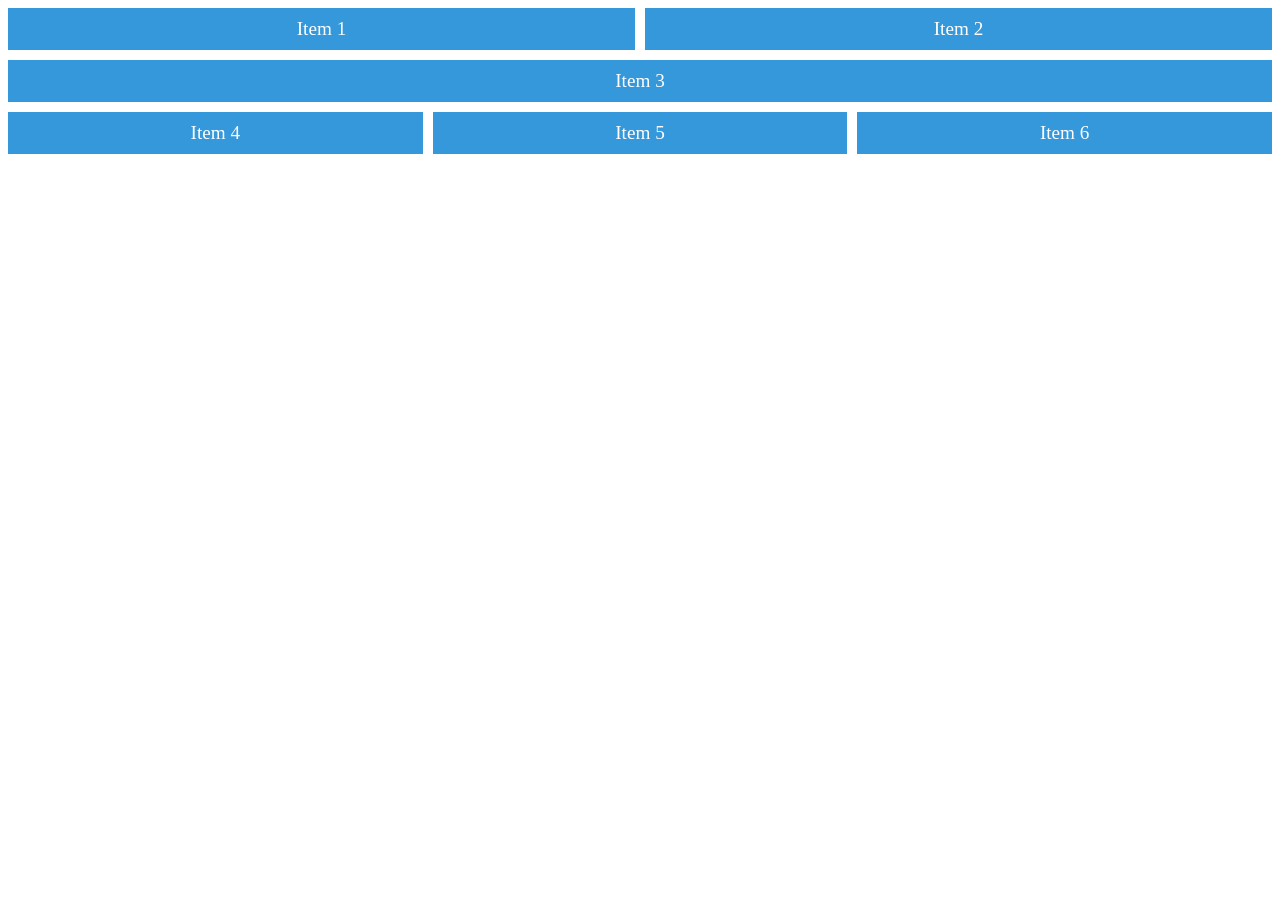
==== index.html @ fbcba09b "first commit" ====
<!DOCTYPE html>
<html lang="en">

<head>
  <meta charset="UTF-8">
  <meta name="viewport" content="width=device-width, initial-scale=1.0">
  <title>Document</title>
  <style>
    body {
      height: 100vh;
    }

    .category-collection-list-w {
      display: grid;
      grid-template-columns: repeat(6, 1fr);
      grid-template-rows: repeat(3, 1fr);
      grid-gap: 10px;
    }

    .category-collection-item {
      display: flex;
      justify-content: center;
      align-items: center;
      background-color: #3498db;
      color: #fff;
      font-size: 1.2em;
      padding: 10px;
    }

    .item1 {
      grid-row: 1 / span 1;
      grid-column: 1 / span 3;
    }

    .item2 {
      grid-row: 1 / span 1;
      grid-column: 4 / span 3;
    }

    .item3 {
      grid-row: 2 / span 1;
      grid-column: 1 / span 6;
    }

    .item4 {
      grid-row: 3 / span 1;
      grid-column: 1 / span 2;
    }

    .item5 {
      grid-row: 3 / span 1;
      grid-column: 3 / span 2;
    }

    .item6 {
      grid-row: 3 / span 1;
      grid-column: 5 / span 2;
    }
  </style>
</head>

<body>
  <div class="category-collection-list-w">
    <div class="category-collection-item">Item 1</div>
    <div class="category-collection-item">Item 2</div>
    <div class="category-collection-item">Item 3</div>
    <div class="category-collection-item">Item 4</div>
    <div class="category-collection-item">Item 5</div>
    <div class="category-collection-item">Item 6</div>
  </div>

  <script src='grid.js'></script>

</body>

</html>
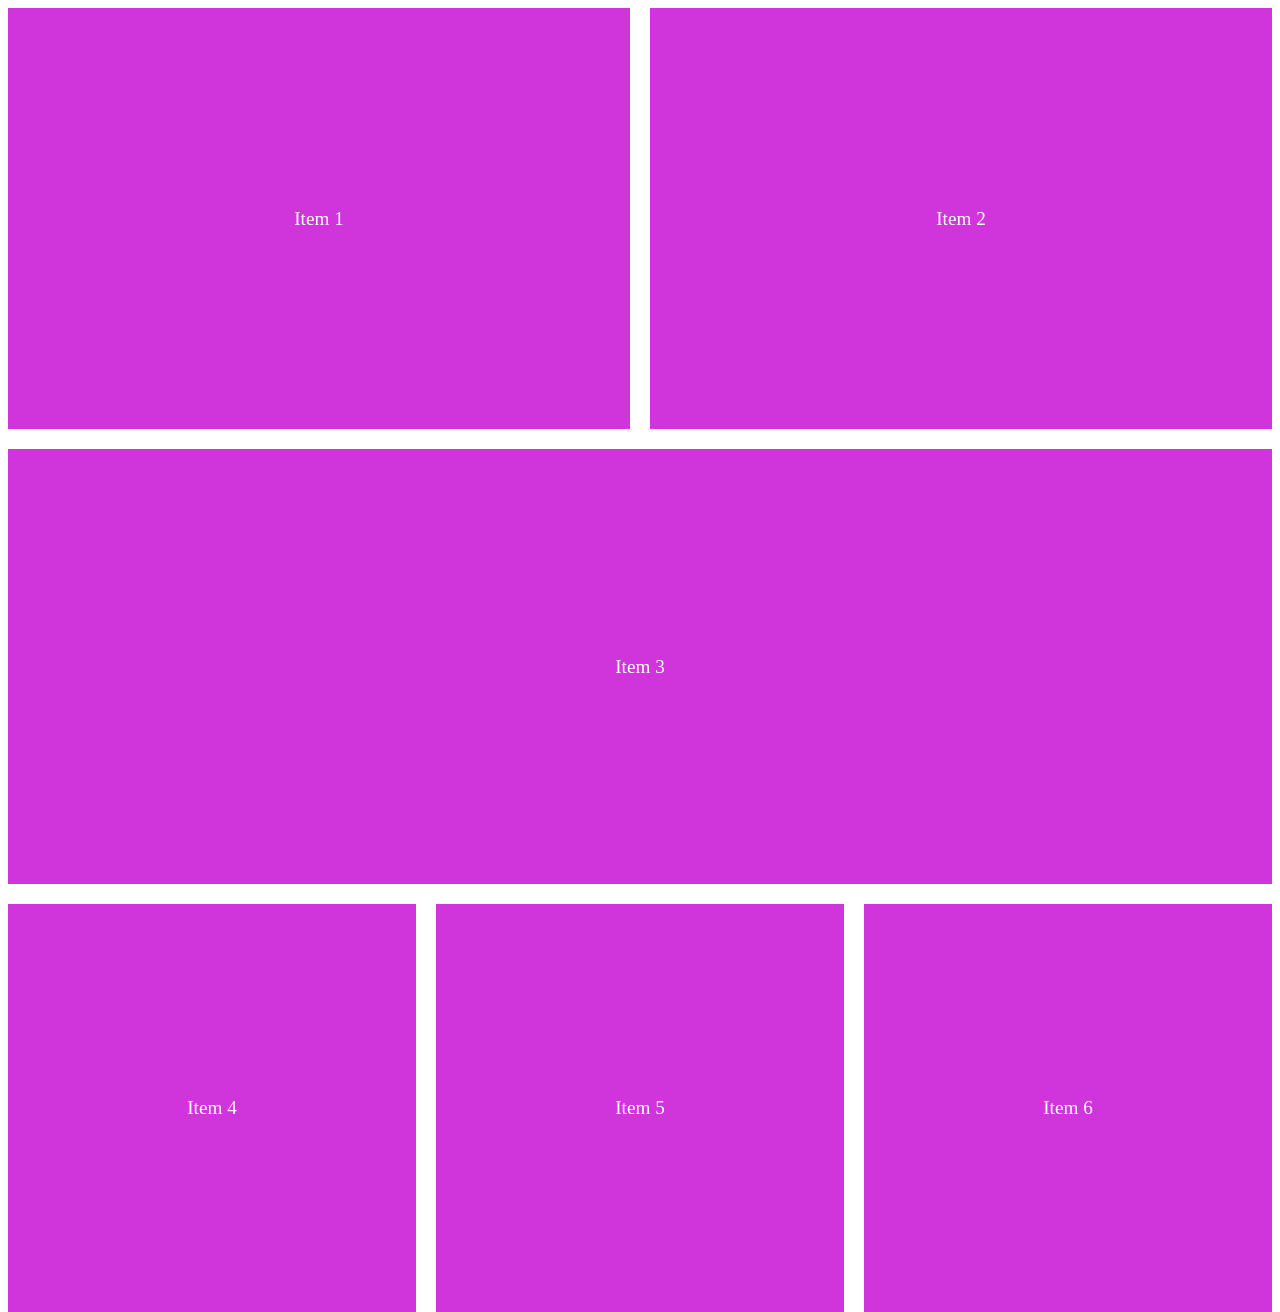
==== commit bd397c53: "grid for 4 and 6 elements implemented" ====
--- a/index.html
+++ b/index.html
@@ -10,53 +10,17 @@
       height: 100vh;
     }
 
-    .category-collection-list-w {
-      display: grid;
-      grid-template-columns: repeat(6, 1fr);
-      grid-template-rows: repeat(3, 1fr);
-      grid-gap: 10px;
-    }
-
     .category-collection-item {
       display: flex;
       justify-content: center;
       align-items: center;
-      background-color: #3498db;
+      background-color: #d034db;
       color: #fff;
       font-size: 1.2em;
       padding: 10px;
     }
-
-    .item1 {
-      grid-row: 1 / span 1;
-      grid-column: 1 / span 3;
-    }
-
-    .item2 {
-      grid-row: 1 / span 1;
-      grid-column: 4 / span 3;
-    }
-
-    .item3 {
-      grid-row: 2 / span 1;
-      grid-column: 1 / span 6;
-    }
-
-    .item4 {
-      grid-row: 3 / span 1;
-      grid-column: 1 / span 2;
-    }
-
-    .item5 {
-      grid-row: 3 / span 1;
-      grid-column: 3 / span 2;
-    }
-
-    .item6 {
-      grid-row: 3 / span 1;
-      grid-column: 5 / span 2;
-    }
   </style>
+  <link rel="stylesheet" href="grid.css">
 </head>
 
 <body>
--- a/grid.css
+++ b/grid.css
@@ -0,0 +1,36 @@
+.category-collection-list-w {
+ display: grid;
+ grid-template-columns: repeat(6, 1fr);
+ grid-template-rows: repeat(3, auto);
+ gap: 20px;
+}
+
+.item1 {
+ grid-row: 1 / span 1;
+ grid-column: 1 / span 3;
+}
+
+.item2 {
+ grid-row: 1 / span 1;
+ grid-column: 4 / span 3;
+}
+
+.item3 {
+ grid-row: 2 / span 1;
+ grid-column: 1 / span 6;
+}
+
+.item4 {
+ grid-row: 3 / span 1;
+ grid-column: 1 / span 2;
+}
+
+.item5 {
+ grid-row: 3 / span 1;
+ grid-column: 3 / span 2;
+}
+
+.item6 {
+ grid-row: 3 / span 1;
+ grid-column: 5 / span 2;
+}
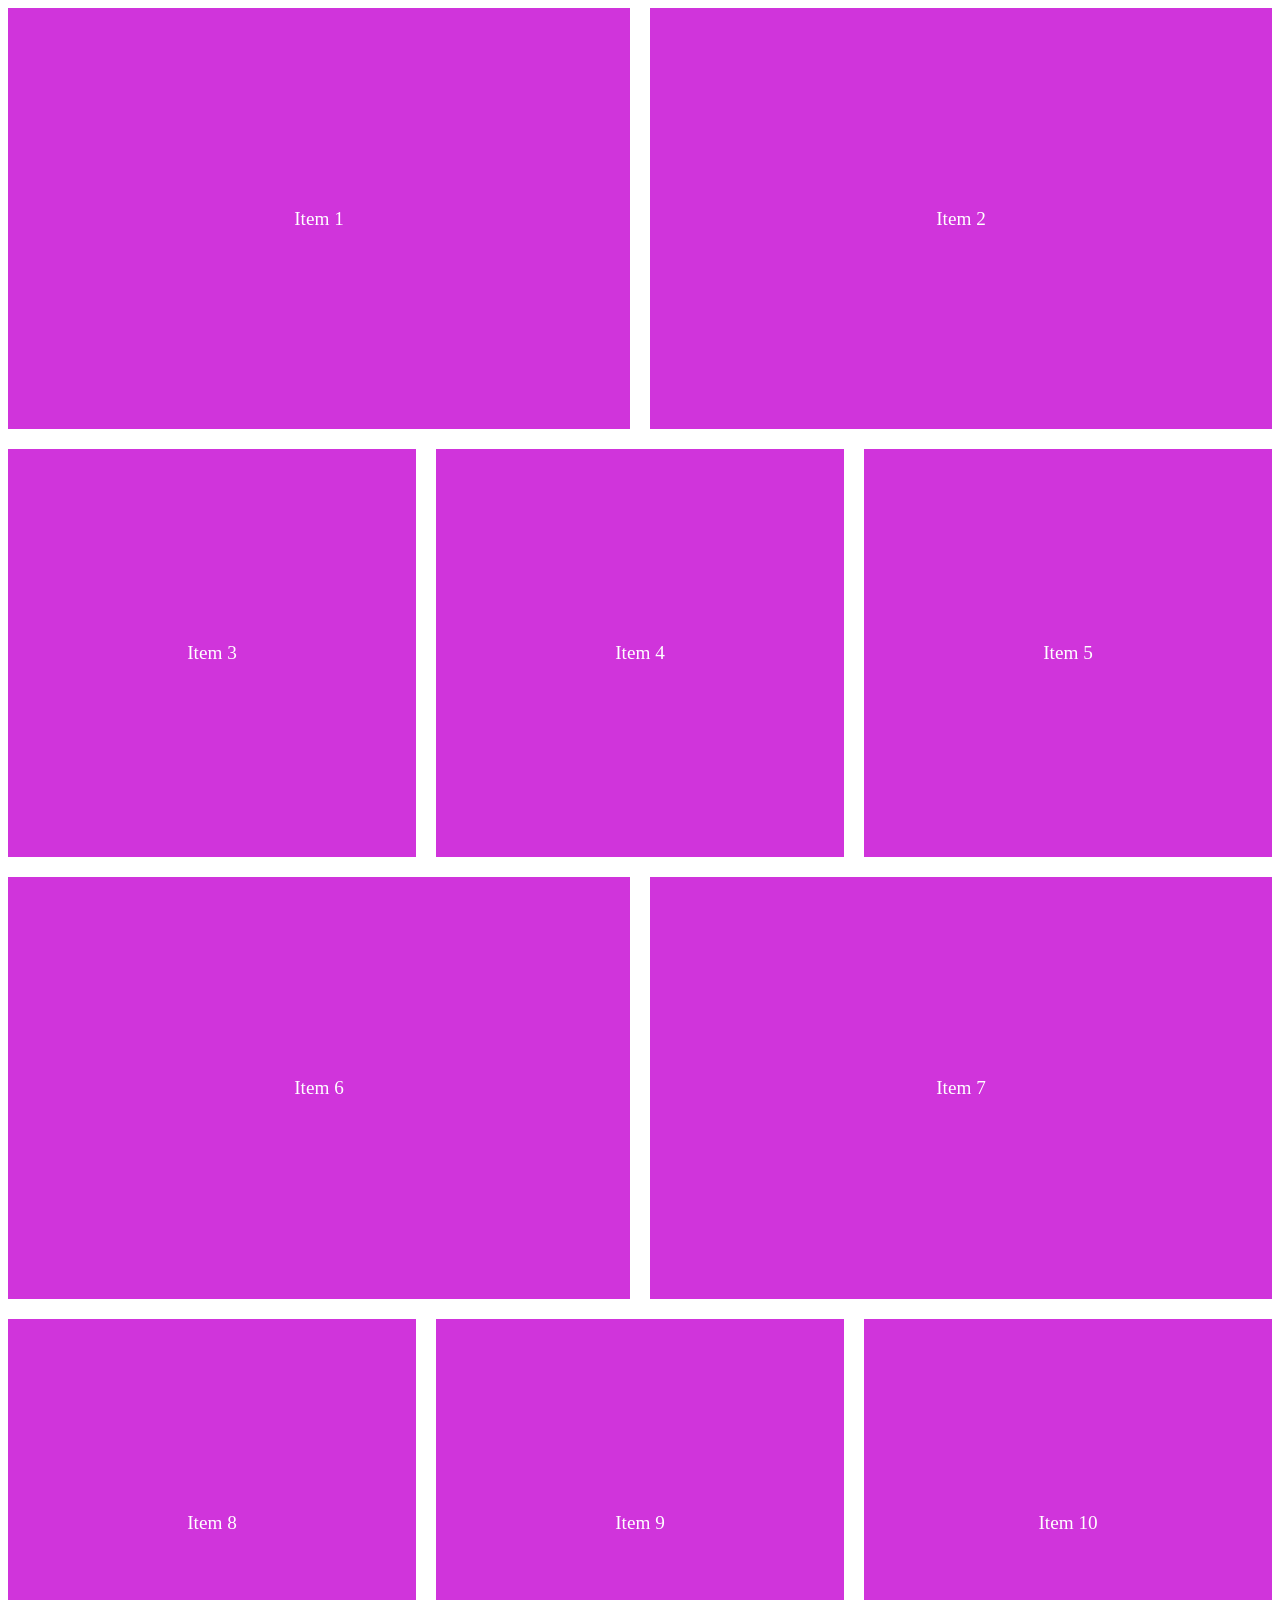
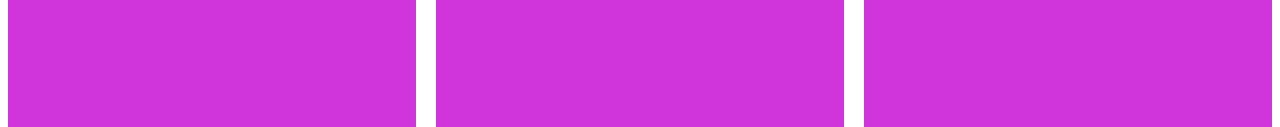
==== commit 747ffe85: "grid for 3 to 10 elements implemented" ====
--- a/index.html
+++ b/index.html
@@ -31,6 +31,10 @@
     <div class="category-collection-item">Item 4</div>
     <div class="category-collection-item">Item 5</div>
     <div class="category-collection-item">Item 6</div>
+    <div class="category-collection-item">Item 7</div>
+    <div class="category-collection-item">Item 8</div>
+    <div class="category-collection-item">Item 9</div>
+    <div class="category-collection-item">Item 10</div>
   </div>
 
   <script src='grid.js'></script>
